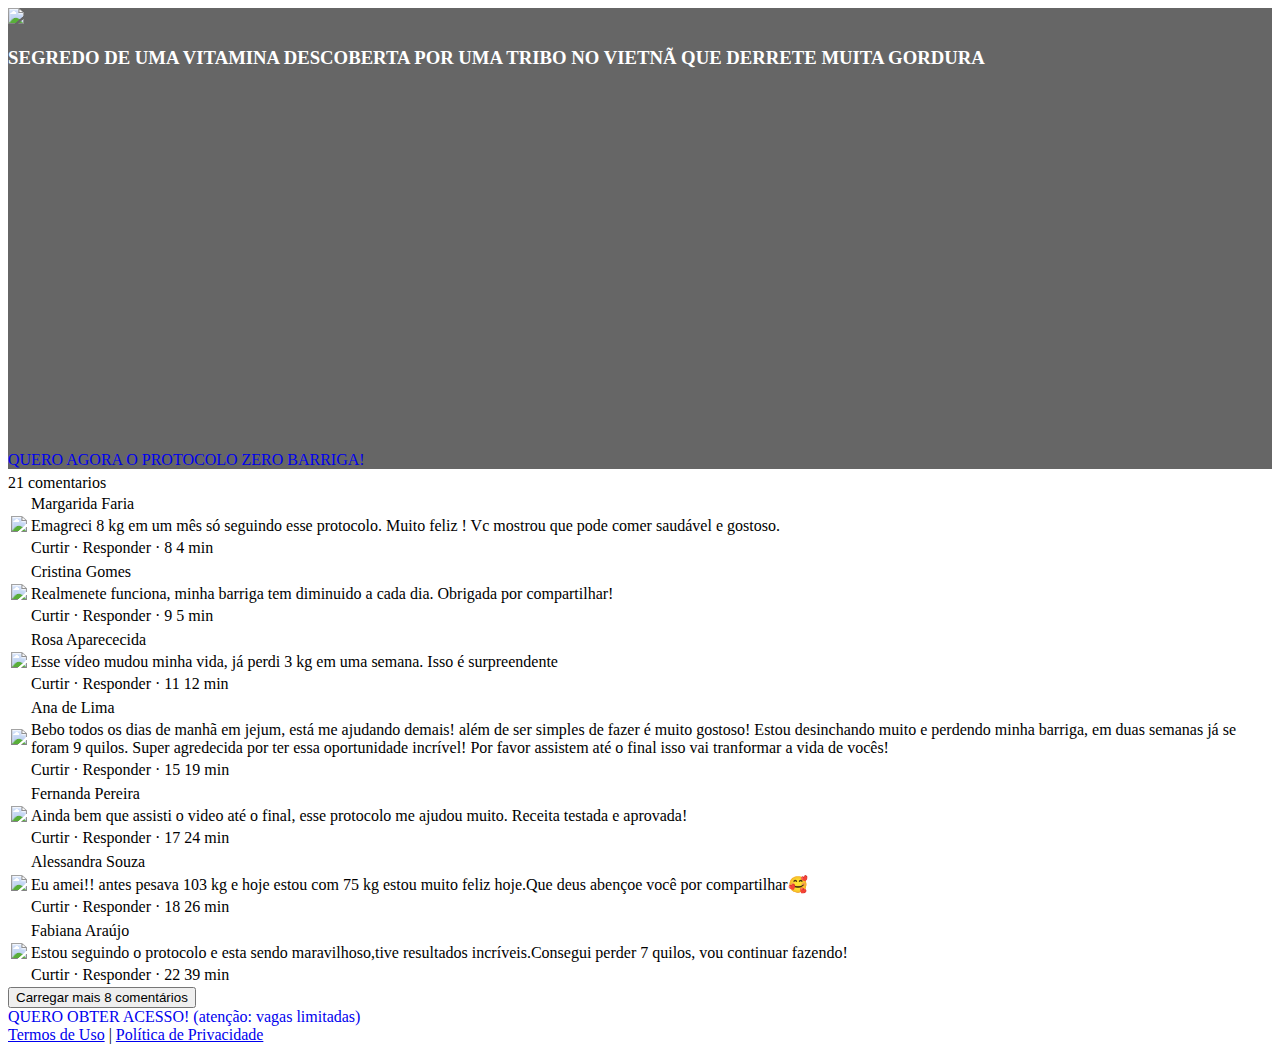
==== index.html @ 1390758a "Add files via upload" ====
<!DOCTYPE html>
<html lang="pt-br">
  <head>
    <meta charset="utf-8">
    <meta name="viewport" content="width=device-width, initial-scale=1, shrink-to-fit=no">

    <link rel="stylesheet" href="https://stackpath.bootstrapcdn.com/bootstrap/4.1.3/css/bootstrap.min.css" integrity="sha384-MCw98/SFnGE8fJT3GXwEOngsV7Zt27NXFoaoApmYm81iuXoPkFOJwJ8ERdknLPMO" crossorigin="anonymous">

    <link rel="preconnect" href="https://fonts.googleapis.com">
    <link rel="preconnect" href="https://fonts.gstatic.com" crossorigin>
    <link href="https://fonts.googleapis.com/css2?family=Cabin:ital,wght@0,400;0,500;0,600;0,700;1,400;1,500;1,600;1,700&family=Dosis:wght@200;300;400;500;600;700;800&family=Oswald:wght@200;300;400;500;600;700&family=Signika:wght@300;400;500;600;700&display=swap" rel="stylesheet">

    <link rel="stylesheet" href="./assets/css/com.css">

    <!-- Título da Página -->
    <title>Protocolo Zero Barriga</title>
    
    <style type="text/css">
      header {
        color: white;
        background-image: url("assets/img/bg.jpeg.jpg");
        background-color: rgba(0, 0, 0, 0.6);
        background-position: center;
        background-size: cover;
        background-attachment: fixed;
        background-blend-mode: darken;
      }
    </style>
    
    <!-- Meta Pixel Code -->
    <script>
      !function(f,b,e,v,n,t,s)
      {if(f.fbq)return;n=f.fbq=function(){n.callMethod?
      n.callMethod.apply(n,arguments):n.queue.push(arguments)};
      if(!f._fbq)f._fbq=n;n.push=n;n.loaded=!0;n.version='2.0';
      n.queue=[];t=b.createElement(e);t.async=!0;
      t.src=v;s=b.getElementsByTagName(e)[0];
      s.parentNode.insertBefore(t,s)}(window, document,'script',
      'https://connect.facebook.net/en_US/fbevents.js');
      fbq('init', '671840113939919');
      fbq('init', '902207957134621');
      fbq('init', '1060746161440914');
      fbq('init', '649325786402999');
      fbq('track', 'PageView');
    </script>
    <noscript><img height="1" width="1" style="display:none"
      src="https://www.facebook.com/tr?id=671840113939919&ev=PageView&noscript=1"
    /></noscript>
    <!-- End Meta Pixel Code -->
    
  </head>
  <body>
    
    <header class="py-4">
      <div class="container">
        <div class="row justify-content-center">
          <div class="col-lg-8 text-center">
            <!-- Imagem Ultrasecreto -->
            <img class="img-fluid" src="./assets/img/ultrasecreto.svg">

            <!-- Headline -->
            <h3 class="my-4"><b>SEGREDO DE UMA VITAMINA DESCOBERTA POR UMA TRIBO NO VIETNÃ QUE DERRETE MUITA GORDURA </b></h3>

            <!-- VSL -->
            <div class='embed-container'>
              <iframe src="https://player.vimeo.com/video/711793380?h=acbdd5f8f2" width="640" height="360" frameborder="0" allow="autoplay; fullscreen; picture-in-picture" allowfullscreen></iframe>
            </div>

            <!-- Botão 1 -->
            <div id="cta1" class="mt-4 d-none">
              <a href="https://pay.kiwify.com.br/cB3sd90" class="a-btn" style="text-decoration: none;">
                <span class="span-btn">QUERO AGORA O PROTOCOLO ZERO BARRIGA!</span>
              </a>
            </div>
          </div>
        </div>
      </div>
    </header>

    <section class="comments py-4">
      <div class="container">
        <div class="row justify-content-center">
          <div class="col-lg-8">
            <div class="fb-comments" style="margin-top: 5px;">
              <div class="fb-comments-header">
                <span>21 comentarios</span>
              </div>
              <div class="fb-comments-wrapper" id="2">
                <table class="fb-comments-comment">
                  <tbody>
                    <tr>
                      <td rowspan="3" class="fb-comments-comment-img"><img
                          src="./assets/img/comentarios/a1.jpeg"></td>
                      <td>
                        <font class="fb-comments-comment-name">
                          <name>Margarida Faria</name>
                        </font>
                      </td>
                    </tr>
                    <tr>
                      <td class="fb-comments-comment-text">Emagreci 8 kg em um mês só seguindo esse protocolo. Muito feliz ! Vc mostrou que pode comer saudável e gostoso.</td>
                    </tr>
                    <tr>
                      <td class="fb-comments-comment-actions">
                        <like>Curtir</like>
                        ·
                        <reply>Responder</reply>
                        ·
                        <likes>8</likes>
                        
                        <date>4 min</date>
                      </td>
                    </tr>
                  </tbody>
                </table>
              </div>
              <div class="fb-comments-wrapper" id="3">
                <table class="fb-comments-comment">
                  <tbody>
                    <tr>
                      <td rowspan="3" class="fb-comments-comment-img"><img
                          src="./assets/img/comentarios/a2.jpg"></td>
                      <td>
                        <font class="fb-comments-comment-name">
                          <name>Cristina Gomes</name>
                        </font>
                      </td>
                    </tr>
                    <tr>
                      <td class="fb-comments-comment-text">Realmenete funciona, minha barriga tem diminuido a cada dia. Obrigada por compartilhar!</td>
                    </tr>
                    <tr>
                      <td class="fb-comments-comment-actions">
                        <like>Curtir</like>
                        ·
                        <reply>Responder</reply>
                        ·
                        <likes>9</likes>
                        
                        <date>5 min</date>
                      </td>
                    </tr>
                  </tbody>
                </table>
              </div>
              <div class="fb-comments-wrapper" id="4">
                <table class="fb-comments-comment">
                  <tbody>
                    <tr>
                      <td rowspan="3" class="fb-comments-comment-img"><img
                          src="./assets/img/comentarios/a4.jpg"></td>
                      <td>
                        <font class="fb-comments-comment-name">
                          <name>Rosa Aparececida</name>
                        </font>
                      </td>
                    </tr>
                    <tr>
                      <td class="fb-comments-comment-text">Esse vídeo mudou minha vida, já perdi 3 kg  em uma semana. Isso é surpreendente</td>
                    </tr>
                    <tr>
                      <td class="fb-comments-comment-actions">
                        <like>Curtir</like>
                        ·
                        <reply>Responder</reply>
                        ·
                        <likes>11</likes>
                        
                        <date>12 min</date>
                      </td>
                    </tr>
                  </tbody>
                </table>
              </div>
              <div class="fb-comments-wrapper" id="5">
                <table class="fb-comments-comment">
                  <tbody>
                    <tr>
                      <td rowspan="3" class="fb-comments-comment-img"><img
                          src="./assets/img/comentarios/a5.jpg"></td>
                      <td>
                        <font class="fb-comments-comment-name">
                          <name>Ana de Lima</name>
                        </font>
                      </td>
                    </tr>
                    <tr>
                      <td class="fb-comments-comment-text">Bebo todos os dias de manhã em jejum, está me ajudando demais! além de ser simples de fazer é muito gostoso! Estou desinchando muito e perdendo minha barriga, em duas semanas já se foram 9 quilos. Super agredecida por ter essa oportunidade incrível! Por favor assistem até o final isso vai tranformar a vida de vocês!</td>
                    </tr>
                    <tr>
                      <td class="fb-comments-comment-actions">
                        <like>Curtir</like>
                        ·
                        <reply>Responder</reply>
                        ·
                        <likes>15</likes>
                        
                        <date>19 min</date>
                      </td>
                    </tr>
                  </tbody>
                </table>
              </div>
              <div class="fb-comments-wrapper" id="6">
                <table class="fb-comments-comment">
                  <tbody>
                    <tr>
                      <td rowspan="3" class="fb-comments-comment-img"><img
                          src="./assets/img/comentarios/a6.jpg"></td>
                      <td>
                        <font class="fb-comments-comment-name">
                          <name>Fernanda Pereira</name>
                        </font>
                      </td>
                    </tr>
                    <tr>
                      <td class="fb-comments-comment-text">Ainda bem que assisti o video até o final, esse protocolo me ajudou muito. Receita testada e aprovada!</td>
                    </tr>
                    <tr>
                      <td class="fb-comments-comment-actions">
                        <like>Curtir</like>
                        ·
                        <reply>Responder</reply>
                        ·
                        <likes>17</likes>
                        
                        <date>24 min</date>
                      </td>
                    </tr>
                  </tbody>
                </table>
              </div>
              <div class="fb-comments-wrapper" id="7">
                <table class="fb-comments-comment">
                  <tbody>
                    <tr>
                      <td rowspan="3" class="fb-comments-comment-img"><img
                          src="./assets/img/comentarios/a7.jpg"></td>
                      <td>
                        <font class="fb-comments-comment-name">
                          <name>Alessandra Souza</name>
                        </font>
                      </td>
                    </tr>
                    <tr>
                      <td class="fb-comments-comment-text">Eu amei!! antes pesava 103 kg e hoje estou com 75 kg estou muito feliz hoje.Que deus abençoe você por compartilhar🥰</td>
                    </tr>
                    <tr>
                      <td class="fb-comments-comment-actions">
                        <like>Curtir</like>
                        ·
                        <reply>Responder</reply>
                        ·
                        <likes>18</likes>
                        
                        <date>26 min</date>
                      </td>
                    </tr>
                  </tbody>
                </table>
              </div>
              <div class="fb-comments-wrapper" id="9">
                <table class="fb-comments-comment">
                  <tbody>
                    <tr>
                      <td rowspan="3" class="fb-comments-comment-img"><img
                          src="./assets/img/comentarios/a8.jpg">
                      </td>
                      <td>
                        <font class="fb-comments-comment-name">
                          <name>Fabiana Araújo</name>
                        </font>
                      </td>
                    </tr>
                    <tr>
                      <td class="fb-comments-comment-text">Estou seguindo o protocolo  e esta sendo  maravilhoso,tive resultados incríveis.Consegui perder 7 quilos, vou continuar fazendo!</td>
                    </tr>
                    <tr>
                      <td class="fb-comments-comment-actions">
                        <like>Curtir</like>
                        ·
                        <reply>Responder</reply>
                        ·
                        <likes>22</likes>
                        
                        <date>39 min</date>
                      </td>
                    </tr>
                  </tbody>
                </table>
              </div>
              <button class="fb-comments-loadmore" onclick="javascript:loadMore();">Carregar mais 8 comentários</button>
              <div style="display:none" id="more">
                <div class="fb-comments-wrapper">
                  <table class="fb-comments-comment" id="10">
                    <tbody>
                      <tr>
                        <td rowspan="3" class="fb-comments-comment-img"><img
                            src="./assets/img/comentarios/a9.jpg">
                        </td>
                        <td>
                          <font class="fb-comments-comment-name">
                            <name>Maria Batista</name>
                          </font>
                        </td>
                      </tr>
                      <tr>
                        <td class="fb-comments-comment-text">Eu simplismente adorei, além de ser prático de fazer é uma delicia! eu estou amando, muito obrigada!😘</td>
                      </tr>
                      <tr>
                        <td class="fb-comments-comment-actions">
                          <like>Curtir</like>
                          ·
                          <reply>Responder</reply>
                          ·
                          <likes>41</likes>
                          
                          <date>48 min</date>
                        </td>
                      </tr>
                    </tbody>
                  </table>
                </div>
                <div class="fb-comments-wrapper" id="11">
                  <table class="fb-comments-comment">
                    <tbody>
                      <tr>
                        <td rowspan="3" class="fb-comments-comment-img"><img
                            src="./assets/img/comentarios/b1.jpg">
                        </td>
                        <td>
                          <font class="fb-comments-comment-name">
                            <name>Suzane Vieira</name>
                          </font>
                        </td>
                      </tr>
                      <tr>
                        <td class="fb-comments-comment-text">Resolvi dar uma chance a esse protocolo, e vou dizer isso  tranformou o meu corpo. Estou muito grata!</td>
                      </tr>
                      <tr>
                        <td class="fb-comments-comment-actions">
                          <like>Curtir</like>
                          ·
                          <reply>Responder</reply>
                          ·
                          <likes>40</likes>
                          
                          <date>55 min</date>
                        </td>
                      </tr>
                    </tbody>
                  </table>
                </div>
                <div class="fb-comments-wrapper" id="12">
                  <table class="fb-comments-comment">
                    <tbody>
                      <tr>
                        <td rowspan="3" class="fb-comments-comment-img"><img
                            src="./assets/img/comentarios/b2.jpg">
                        </td>
                        <td>
                          <font class="fb-comments-comment-name">
                            <name>Patrícia Lemos</name>
                          </font>
                        </td>
                      </tr>
                      <tr>
                        <td class="fb-comments-comment-text">Nossa fiz e funciona mesmo. Adoreii👏</td>
                      </tr>
                      <tr>
                        <td class="fb-comments-comment-actions">
                          <like>Curtir</like>
                          ·
                          <reply>Responder</reply>
                          ·
                          <likes>47</likes>
                          
                          <date>1 h</date>
                        </td>
                      </tr>
                    </tbody>
                  </table>
                </div>
                 <div class="fb-comments-wrapper" id="12">
                  <table class="fb-comments-comment">
                    <tbody>
                      <tr>
                        <td rowspan="3" class="fb-comments-comment-img"><img
                            src="./assets/img/comentarios/b3.jpg">
                        </td>
                        <td>
                          <font class="fb-comments-comment-name">
                            <name>Gabriela Lopes</name>
                          </font>
                        </td>
                      </tr>
                      <tr>
                        <td class="fb-comments-comment-text">Emagreci 16 quilos com esses ingredientes!</td>
                      </tr>
                      <tr>
                        <td class="fb-comments-comment-actions">
                          <like>Curtir</like>
                          ·
                          <reply>Responder</reply>
                          ·
                          <likes>47</likes>
                          
                          <date>1 h</date>
                        </td>
                      </tr>
                    </tbody>
                  </table>
                </div>
                 <div class="fb-comments-wrapper" id="12">
                  <table class="fb-comments-comment">
                    <tbody>
                      <tr>
                        <td rowspan="3" class="fb-comments-comment-img"><img
                            src="./assets/img/comentarios/b4.jpg">
                        </td>
                        <td>
                          <font class="fb-comments-comment-name">
                            <name>Marcia Rodrigues</name>
                          </font>
                        </td>
                      </tr>
                      <tr>
                        <td class="fb-comments-comment-text">Vim agredecer por esse video maravilhoso que me ajudou a tranformar meu corpo.Perdi exatos 10 quilos seguindo a receita.Muito obrigada!!!</td>
                      </tr>
                      <tr>
                        <td class="fb-comments-comment-actions">
                          <like>Curtir</like>
                          ·
                          <reply>Responder</reply>
                          ·
                          <likes>47</likes>
                          
                          <date>1 h</date>
                        </td>
                      </tr>
                    </tbody>
                  </table>
                </div>
                 <div class="fb-comments-wrapper" id="12">
                  <table class="fb-comments-comment">
                    <tbody>
                      <tr>
                        <td rowspan="3" class="fb-comments-comment-img"><img
                            src="./assets/img/comentarios/b5.jpg">
                        </td>
                        <td>
                          <font class="fb-comments-comment-name">
                            <name>Viviane Maciel</name>
                          </font>
                        </td>
                      </tr>
                      <tr>
                        <td class="fb-comments-comment-text">Estou tomando está melhorando na minha retenção de líquidos. Vlw quero agora ficar bem com à balança kkkk</td>
                      </tr>
                      <tr>
                        <td class="fb-comments-comment-actions">
                          <like>Curtir</like>
                          ·
                          <reply>Responder</reply>
                          ·
                          <likes>47</likes>
                          
                          <date>1 h</date>
                        </td>
                      </tr>
                    </tbody>
                  </table>
                </div>
                <div class="fb-comments-wrapper" id="13">
                  <table class="fb-comments-comment">
                    <tbody>
                      <tr>
                        <td rowspan="3" class="fb-comments-comment-img"><img
                            src="./assets/img/comentarios/b6.jpg"></td>
                        <td>
                          <font class="fb-comments-comment-name">
                            <name>Grazi Ferreira</name>
                          </font>
                        </td>
                      </tr>
                      <tr>
                        <td class="fb-comments-comment-text">Em duas semanas comecei a ver resultados, queria ter visto esse video antes</td>
                      </tr>
                      <tr>
                        <td class="fb-comments-comment-actions">
                          <like>Curtir</like>
                          ·
                          <reply>Responder</reply>
                          ·
                          <likes>50</likes>
                          
                          <date>1 h</date>
                        </td>
                      </tr>
                    </tbody>
                  </table>
                </div>
                <div class="fb-comments-wrapper">
                  <table class="fb-comments-comment" id="14">
                    <tbody>
                      <tr>
                        <td rowspan="3" class="fb-comments-comment-img"><img
                            src="./assets/img/comentarios/b7.jpg">
                        </td>
                        <td>
                          <font class="fb-comments-comment-name">
                            <name>Alissa Franco</name>
                          </font>
                        </td>
                      </tr>
                      <tr>
                        <td class="fb-comments-comment-text">Eu consegui eliminar 5 quilos, estou muito feliz com meus os resultados. obrigada por esse video.</td>
                      </tr>
                      <tr>
                        <td class="fb-comments-comment-actions">
                          <like>Curtir</like>
                          ·
                          <reply>Responder</reply>
                          ·
                          <likes>66</likes>
                          
                          <date>1 h</date>
                        </td>
                      </tr>
                    </tbody>
                  </table>
                </div>
              </div>
            </div>
            <!-- Botão 2 -->
            <div id="cta2" class="mt-4 d-none">
              <a href="https://pay.kiwify.com.br/cB3sd90" class="a-btn" style="text-decoration: none;">
                <span class="span-btn">QUERO OBTER ACESSO!</span>
                <span class="span-btn2">(atenção: vagas limitadas)</span>
              </a>
            </div>
          </div>
        </div>
      </div>
    </section>

    <footer class="bg-dark py-3 text-center">
      <div class="text-white"><a href="termos.html" class="text-white">Termos de Uso</a> | <a href="privacidade.html" class="text-white">Política de Privacidade</a></div>
    </footer>

    <script type="text/javascript">
      setTimeout(() => {document.getElementById("cta1").classList.remove("d-none"); document.getElementById("cta2").classList.remove("d-none")}, 1000000); // temporização da Call to Action (em milissegundos)
    </script>

    <script src="https://code.jquery.com/jquery-3.3.1.slim.min.js" integrity="sha384-q8i/X+965DzO0rT7abK41JStQIAqVgRVzpbzo5smXKp4YfRvH+8abtTE1Pi6jizo" crossorigin="anonymous"></script>
    <script src="https://cdnjs.cloudflare.com/ajax/libs/popper.js/1.14.3/umd/popper.min.js" integrity="sha384-ZMP7rVo3mIykV+2+9J3UJ46jBk0WLaUAdn689aCwoqbBJiSnjAK/l8WvCWPIPm49" crossorigin="anonymous"></script>
    <script src="https://stackpath.bootstrapcdn.com/bootstrap/4.1.3/js/bootstrap.min.js" integrity="sha384-ChfqqxuZUCnJSK3+MXmPNIyE6ZbWh2IMqE241rYiqJxyMiZ6OW/JmZQ5stwEULTy" crossorigin="anonymous"></script>
    <script src="./assets/js/com.js"></script>
  </body>
</html>
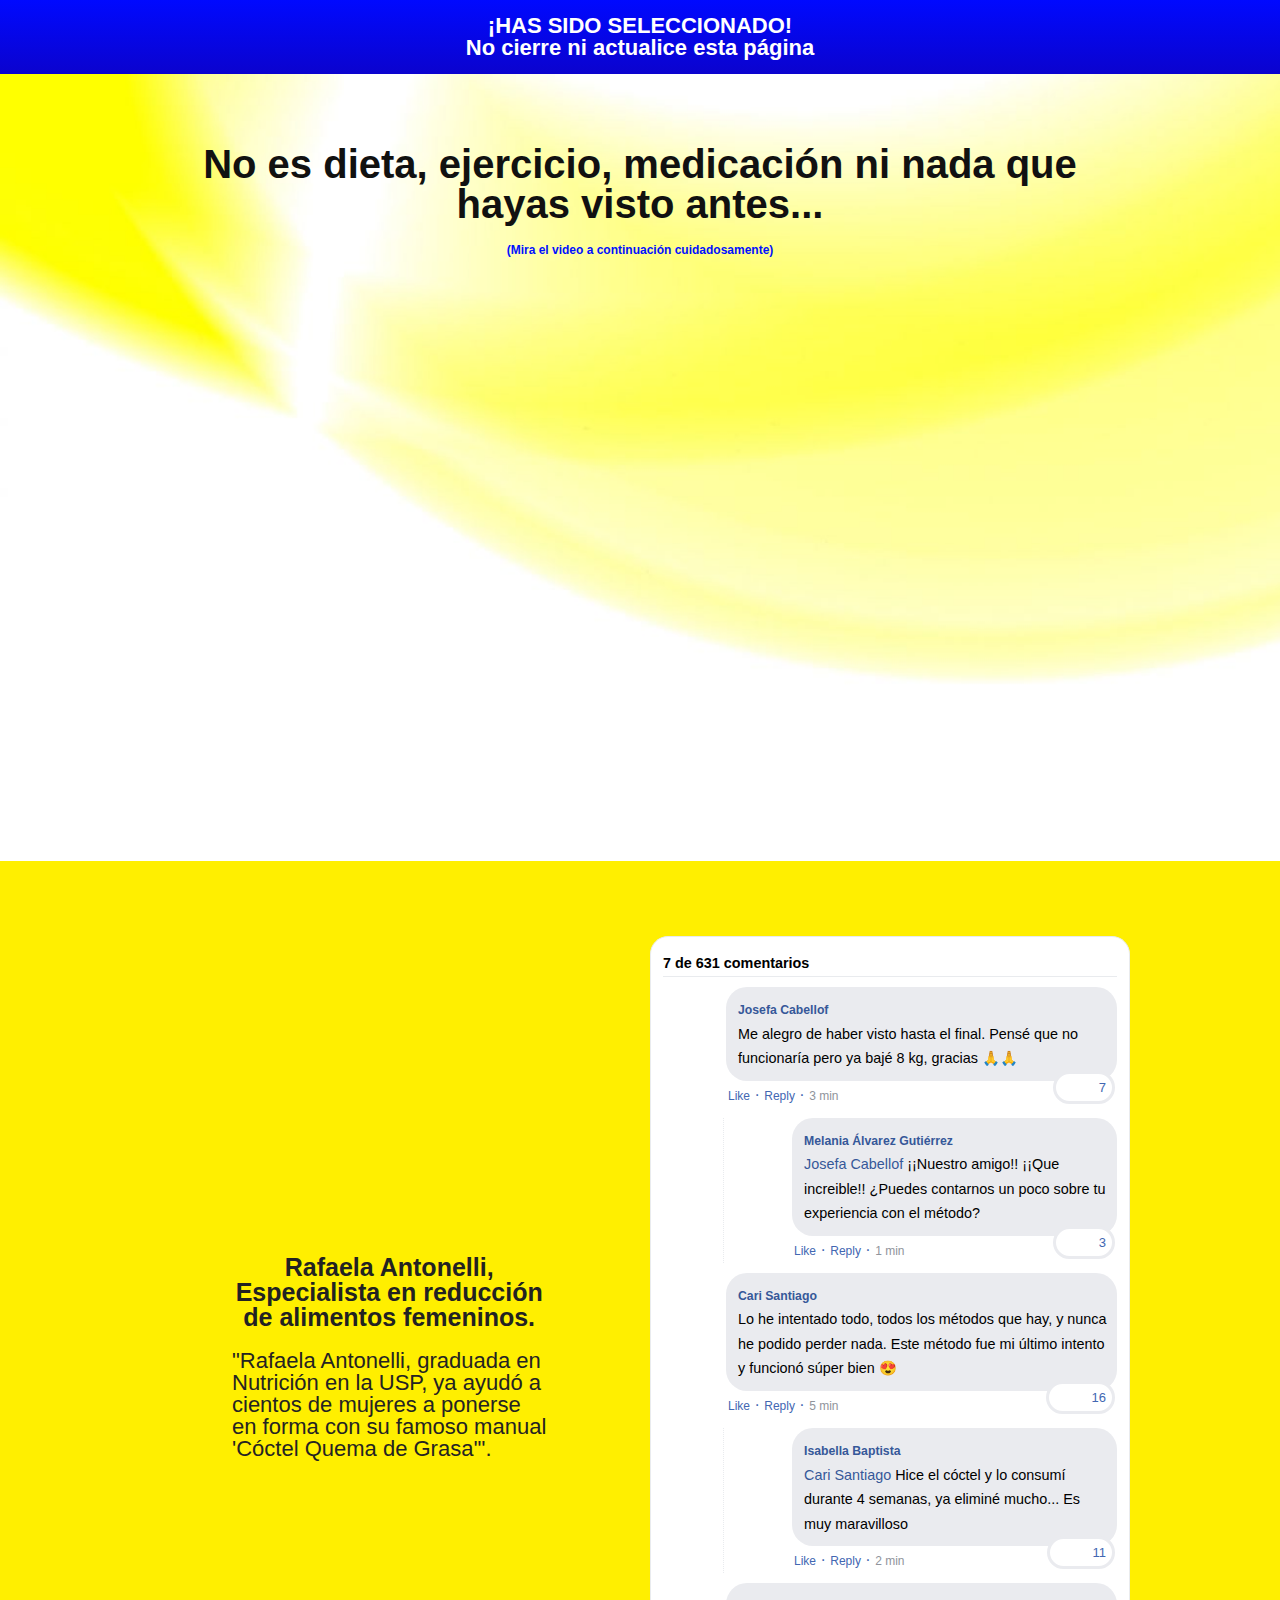
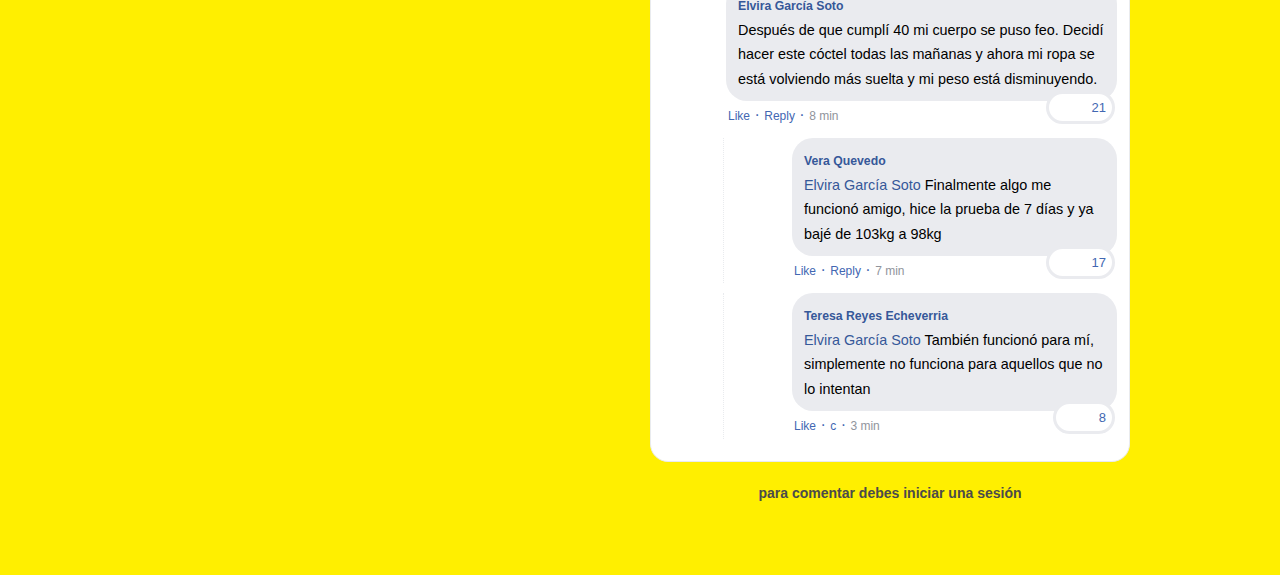
==== commit 20c1cb6b: "Add files via upload" ====
--- a/index.html
+++ b/index.html
@@ -1,560 +1,144 @@
-<!DOCTYPE html>
-<html lang="pt-br">
-  <head>
-    <meta charset="utf-8">
-    <meta name="viewport" content="width=device-width, initial-scale=1, shrink-to-fit=no">
-
-    <link rel="stylesheet" href="https://stackpath.bootstrapcdn.com/bootstrap/4.1.3/css/bootstrap.min.css" integrity="sha384-MCw98/SFnGE8fJT3GXwEOngsV7Zt27NXFoaoApmYm81iuXoPkFOJwJ8ERdknLPMO" crossorigin="anonymous">
-
-    <link rel="preconnect" href="https://fonts.googleapis.com">
-    <link rel="preconnect" href="https://fonts.gstatic.com" crossorigin>
-    <link href="https://fonts.googleapis.com/css2?family=Cabin:ital,wght@0,400;0,500;0,600;0,700;1,400;1,500;1,600;1,700&family=Dosis:wght@200;300;400;500;600;700;800&family=Oswald:wght@200;300;400;500;600;700&family=Signika:wght@300;400;500;600;700&display=swap" rel="stylesheet">
-
-    <link rel="stylesheet" href="./assets/css/com.css">
-
-    <!-- Título da Página -->
-    <title>Protocolo Zero Barriga</title>
-    
-    <style type="text/css">
-      header {
-        color: white;
-        background-image: url("assets/img/bg.jpeg.jpg");
-        background-color: rgba(0, 0, 0, 0.6);
-        background-position: center;
-        background-size: cover;
-        background-attachment: fixed;
-        background-blend-mode: darken;
-      }
-    </style>
-    
-    <!-- Meta Pixel Code -->
-    <script>
-      !function(f,b,e,v,n,t,s)
-      {if(f.fbq)return;n=f.fbq=function(){n.callMethod?
-      n.callMethod.apply(n,arguments):n.queue.push(arguments)};
-      if(!f._fbq)f._fbq=n;n.push=n;n.loaded=!0;n.version='2.0';
-      n.queue=[];t=b.createElement(e);t.async=!0;
-      t.src=v;s=b.getElementsByTagName(e)[0];
-      s.parentNode.insertBefore(t,s)}(window, document,'script',
-      'https://connect.facebook.net/en_US/fbevents.js');
-      fbq('init', '671840113939919');
-      fbq('init', '902207957134621');
-      fbq('init', '1060746161440914');
-      fbq('init', '649325786402999');
-      fbq('track', 'PageView');
-    </script>
-    <noscript><img height="1" width="1" style="display:none"
-      src="https://www.facebook.com/tr?id=671840113939919&ev=PageView&noscript=1"
-    /></noscript>
-    <!-- End Meta Pixel Code -->
-    
-  </head>
-  <body>
-    
-    <header class="py-4">
-      <div class="container">
-        <div class="row justify-content-center">
-          <div class="col-lg-8 text-center">
-            <!-- Imagem Ultrasecreto -->
-            <img class="img-fluid" src="./assets/img/ultrasecreto.svg">
-
-            <!-- Headline -->
-            <h3 class="my-4"><b>SEGREDO DE UMA VITAMINA DESCOBERTA POR UMA TRIBO NO VIETNÃ QUE DERRETE MUITA GORDURA </b></h3>
-
-            <!-- VSL -->
-            <div class='embed-container'>
-              <iframe src="https://player.vimeo.com/video/711793380?h=acbdd5f8f2" width="640" height="360" frameborder="0" allow="autoplay; fullscreen; picture-in-picture" allowfullscreen></iframe>
-            </div>
-
-            <!-- Botão 1 -->
-            <div id="cta1" class="mt-4 d-none">
-              <a href="https://pay.kiwify.com.br/cB3sd90" class="a-btn" style="text-decoration: none;">
-                <span class="span-btn">QUERO AGORA O PROTOCOLO ZERO BARRIGA!</span>
-              </a>
-            </div>
-          </div>
-        </div>
-      </div>
-    </header>
-
-    <section class="comments py-4">
-      <div class="container">
-        <div class="row justify-content-center">
-          <div class="col-lg-8">
-            <div class="fb-comments" style="margin-top: 5px;">
-              <div class="fb-comments-header">
-                <span>21 comentarios</span>
-              </div>
-              <div class="fb-comments-wrapper" id="2">
-                <table class="fb-comments-comment">
-                  <tbody>
-                    <tr>
-                      <td rowspan="3" class="fb-comments-comment-img"><img
-                          src="./assets/img/comentarios/a1.jpeg"></td>
-                      <td>
-                        <font class="fb-comments-comment-name">
-                          <name>Margarida Faria</name>
-                        </font>
-                      </td>
-                    </tr>
-                    <tr>
-                      <td class="fb-comments-comment-text">Emagreci 8 kg em um mês só seguindo esse protocolo. Muito feliz ! Vc mostrou que pode comer saudável e gostoso.</td>
-                    </tr>
-                    <tr>
-                      <td class="fb-comments-comment-actions">
-                        <like>Curtir</like>
-                        ·
-                        <reply>Responder</reply>
-                        ·
-                        <likes>8</likes>
-                        
-                        <date>4 min</date>
-                      </td>
-                    </tr>
-                  </tbody>
-                </table>
-              </div>
-              <div class="fb-comments-wrapper" id="3">
-                <table class="fb-comments-comment">
-                  <tbody>
-                    <tr>
-                      <td rowspan="3" class="fb-comments-comment-img"><img
-                          src="./assets/img/comentarios/a2.jpg"></td>
-                      <td>
-                        <font class="fb-comments-comment-name">
-                          <name>Cristina Gomes</name>
-                        </font>
-                      </td>
-                    </tr>
-                    <tr>
-                      <td class="fb-comments-comment-text">Realmenete funciona, minha barriga tem diminuido a cada dia. Obrigada por compartilhar!</td>
-                    </tr>
-                    <tr>
-                      <td class="fb-comments-comment-actions">
-                        <like>Curtir</like>
-                        ·
-                        <reply>Responder</reply>
-                        ·
-                        <likes>9</likes>
-                        
-                        <date>5 min</date>
-                      </td>
-                    </tr>
-                  </tbody>
-                </table>
-              </div>
-              <div class="fb-comments-wrapper" id="4">
-                <table class="fb-comments-comment">
-                  <tbody>
-                    <tr>
-                      <td rowspan="3" class="fb-comments-comment-img"><img
-                          src="./assets/img/comentarios/a4.jpg"></td>
-                      <td>
-                        <font class="fb-comments-comment-name">
-                          <name>Rosa Aparececida</name>
-                        </font>
-                      </td>
-                    </tr>
-                    <tr>
-                      <td class="fb-comments-comment-text">Esse vídeo mudou minha vida, já perdi 3 kg  em uma semana. Isso é surpreendente</td>
-                    </tr>
-                    <tr>
-                      <td class="fb-comments-comment-actions">
-                        <like>Curtir</like>
-                        ·
-                        <reply>Responder</reply>
-                        ·
-                        <likes>11</likes>
-                        
-                        <date>12 min</date>
-                      </td>
-                    </tr>
-                  </tbody>
-                </table>
-              </div>
-              <div class="fb-comments-wrapper" id="5">
-                <table class="fb-comments-comment">
-                  <tbody>
-                    <tr>
-                      <td rowspan="3" class="fb-comments-comment-img"><img
-                          src="./assets/img/comentarios/a5.jpg"></td>
-                      <td>
-                        <font class="fb-comments-comment-name">
-                          <name>Ana de Lima</name>
-                        </font>
-                      </td>
-                    </tr>
-                    <tr>
-                      <td class="fb-comments-comment-text">Bebo todos os dias de manhã em jejum, está me ajudando demais! além de ser simples de fazer é muito gostoso! Estou desinchando muito e perdendo minha barriga, em duas semanas já se foram 9 quilos. Super agredecida por ter essa oportunidade incrível! Por favor assistem até o final isso vai tranformar a vida de vocês!</td>
-                    </tr>
-                    <tr>
-                      <td class="fb-comments-comment-actions">
-                        <like>Curtir</like>
-                        ·
-                        <reply>Responder</reply>
-                        ·
-                        <likes>15</likes>
-                        
-                        <date>19 min</date>
-                      </td>
-                    </tr>
-                  </tbody>
-                </table>
-              </div>
-              <div class="fb-comments-wrapper" id="6">
-                <table class="fb-comments-comment">
-                  <tbody>
-                    <tr>
-                      <td rowspan="3" class="fb-comments-comment-img"><img
-                          src="./assets/img/comentarios/a6.jpg"></td>
-                      <td>
-                        <font class="fb-comments-comment-name">
-                          <name>Fernanda Pereira</name>
-                        </font>
-                      </td>
-                    </tr>
-                    <tr>
-                      <td class="fb-comments-comment-text">Ainda bem que assisti o video até o final, esse protocolo me ajudou muito. Receita testada e aprovada!</td>
-                    </tr>
-                    <tr>
-                      <td class="fb-comments-comment-actions">
-                        <like>Curtir</like>
-                        ·
-                        <reply>Responder</reply>
-                        ·
-                        <likes>17</likes>
-                        
-                        <date>24 min</date>
-                      </td>
-                    </tr>
-                  </tbody>
-                </table>
-              </div>
-              <div class="fb-comments-wrapper" id="7">
-                <table class="fb-comments-comment">
-                  <tbody>
-                    <tr>
-                      <td rowspan="3" class="fb-comments-comment-img"><img
-                          src="./assets/img/comentarios/a7.jpg"></td>
-                      <td>
-                        <font class="fb-comments-comment-name">
-                          <name>Alessandra Souza</name>
-                        </font>
-                      </td>
-                    </tr>
-                    <tr>
-                      <td class="fb-comments-comment-text">Eu amei!! antes pesava 103 kg e hoje estou com 75 kg estou muito feliz hoje.Que deus abençoe você por compartilhar🥰</td>
-                    </tr>
-                    <tr>
-                      <td class="fb-comments-comment-actions">
-                        <like>Curtir</like>
-                        ·
-                        <reply>Responder</reply>
-                        ·
-                        <likes>18</likes>
-                        
-                        <date>26 min</date>
-                      </td>
-                    </tr>
-                  </tbody>
-                </table>
-              </div>
-              <div class="fb-comments-wrapper" id="9">
-                <table class="fb-comments-comment">
-                  <tbody>
-                    <tr>
-                      <td rowspan="3" class="fb-comments-comment-img"><img
-                          src="./assets/img/comentarios/a8.jpg">
-                      </td>
-                      <td>
-                        <font class="fb-comments-comment-name">
-                          <name>Fabiana Araújo</name>
-                        </font>
-                      </td>
-                    </tr>
-                    <tr>
-                      <td class="fb-comments-comment-text">Estou seguindo o protocolo  e esta sendo  maravilhoso,tive resultados incríveis.Consegui perder 7 quilos, vou continuar fazendo!</td>
-                    </tr>
-                    <tr>
-                      <td class="fb-comments-comment-actions">
-                        <like>Curtir</like>
-                        ·
-                        <reply>Responder</reply>
-                        ·
-                        <likes>22</likes>
-                        
-                        <date>39 min</date>
-                      </td>
-                    </tr>
-                  </tbody>
-                </table>
-              </div>
-              <button class="fb-comments-loadmore" onclick="javascript:loadMore();">Carregar mais 8 comentários</button>
-              <div style="display:none" id="more">
-                <div class="fb-comments-wrapper">
-                  <table class="fb-comments-comment" id="10">
-                    <tbody>
-                      <tr>
-                        <td rowspan="3" class="fb-comments-comment-img"><img
-                            src="./assets/img/comentarios/a9.jpg">
-                        </td>
-                        <td>
-                          <font class="fb-comments-comment-name">
-                            <name>Maria Batista</name>
-                          </font>
-                        </td>
-                      </tr>
-                      <tr>
-                        <td class="fb-comments-comment-text">Eu simplismente adorei, além de ser prático de fazer é uma delicia! eu estou amando, muito obrigada!😘</td>
-                      </tr>
-                      <tr>
-                        <td class="fb-comments-comment-actions">
-                          <like>Curtir</like>
-                          ·
-                          <reply>Responder</reply>
-                          ·
-                          <likes>41</likes>
-                          
-                          <date>48 min</date>
-                        </td>
-                      </tr>
-                    </tbody>
-                  </table>
-                </div>
-                <div class="fb-comments-wrapper" id="11">
-                  <table class="fb-comments-comment">
-                    <tbody>
-                      <tr>
-                        <td rowspan="3" class="fb-comments-comment-img"><img
-                            src="./assets/img/comentarios/b1.jpg">
-                        </td>
-                        <td>
-                          <font class="fb-comments-comment-name">
-                            <name>Suzane Vieira</name>
-                          </font>
-                        </td>
-                      </tr>
-                      <tr>
-                        <td class="fb-comments-comment-text">Resolvi dar uma chance a esse protocolo, e vou dizer isso  tranformou o meu corpo. Estou muito grata!</td>
-                      </tr>
-                      <tr>
-                        <td class="fb-comments-comment-actions">
-                          <like>Curtir</like>
-                          ·
-                          <reply>Responder</reply>
-                          ·
-                          <likes>40</likes>
-                          
-                          <date>55 min</date>
-                        </td>
-                      </tr>
-                    </tbody>
-                  </table>
-                </div>
-                <div class="fb-comments-wrapper" id="12">
-                  <table class="fb-comments-comment">
-                    <tbody>
-                      <tr>
-                        <td rowspan="3" class="fb-comments-comment-img"><img
-                            src="./assets/img/comentarios/b2.jpg">
-                        </td>
-                        <td>
-                          <font class="fb-comments-comment-name">
-                            <name>Patrícia Lemos</name>
-                          </font>
-                        </td>
-                      </tr>
-                      <tr>
-                        <td class="fb-comments-comment-text">Nossa fiz e funciona mesmo. Adoreii👏</td>
-                      </tr>
-                      <tr>
-                        <td class="fb-comments-comment-actions">
-                          <like>Curtir</like>
-                          ·
-                          <reply>Responder</reply>
-                          ·
-                          <likes>47</likes>
-                          
-                          <date>1 h</date>
-                        </td>
-                      </tr>
-                    </tbody>
-                  </table>
-                </div>
-                 <div class="fb-comments-wrapper" id="12">
-                  <table class="fb-comments-comment">
-                    <tbody>
-                      <tr>
-                        <td rowspan="3" class="fb-comments-comment-img"><img
-                            src="./assets/img/comentarios/b3.jpg">
-                        </td>
-                        <td>
-                          <font class="fb-comments-comment-name">
-                            <name>Gabriela Lopes</name>
-                          </font>
-                        </td>
-                      </tr>
-                      <tr>
-                        <td class="fb-comments-comment-text">Emagreci 16 quilos com esses ingredientes!</td>
-                      </tr>
-                      <tr>
-                        <td class="fb-comments-comment-actions">
-                          <like>Curtir</like>
-                          ·
-                          <reply>Responder</reply>
-                          ·
-                          <likes>47</likes>
-                          
-                          <date>1 h</date>
-                        </td>
-                      </tr>
-                    </tbody>
-                  </table>
-                </div>
-                 <div class="fb-comments-wrapper" id="12">
-                  <table class="fb-comments-comment">
-                    <tbody>
-                      <tr>
-                        <td rowspan="3" class="fb-comments-comment-img"><img
-                            src="./assets/img/comentarios/b4.jpg">
-                        </td>
-                        <td>
-                          <font class="fb-comments-comment-name">
-                            <name>Marcia Rodrigues</name>
-                          </font>
-                        </td>
-                      </tr>
-                      <tr>
-                        <td class="fb-comments-comment-text">Vim agredecer por esse video maravilhoso que me ajudou a tranformar meu corpo.Perdi exatos 10 quilos seguindo a receita.Muito obrigada!!!</td>
-                      </tr>
-                      <tr>
-                        <td class="fb-comments-comment-actions">
-                          <like>Curtir</like>
-                          ·
-                          <reply>Responder</reply>
-                          ·
-                          <likes>47</likes>
-                          
-                          <date>1 h</date>
-                        </td>
-                      </tr>
-                    </tbody>
-                  </table>
-                </div>
-                 <div class="fb-comments-wrapper" id="12">
-                  <table class="fb-comments-comment">
-                    <tbody>
-                      <tr>
-                        <td rowspan="3" class="fb-comments-comment-img"><img
-                            src="./assets/img/comentarios/b5.jpg">
-                        </td>
-                        <td>
-                          <font class="fb-comments-comment-name">
-                            <name>Viviane Maciel</name>
-                          </font>
-                        </td>
-                      </tr>
-                      <tr>
-                        <td class="fb-comments-comment-text">Estou tomando está melhorando na minha retenção de líquidos. Vlw quero agora ficar bem com à balança kkkk</td>
-                      </tr>
-                      <tr>
-                        <td class="fb-comments-comment-actions">
-                          <like>Curtir</like>
-                          ·
-                          <reply>Responder</reply>
-                          ·
-                          <likes>47</likes>
-                          
-                          <date>1 h</date>
-                        </td>
-                      </tr>
-                    </tbody>
-                  </table>
-                </div>
-                <div class="fb-comments-wrapper" id="13">
-                  <table class="fb-comments-comment">
-                    <tbody>
-                      <tr>
-                        <td rowspan="3" class="fb-comments-comment-img"><img
-                            src="./assets/img/comentarios/b6.jpg"></td>
-                        <td>
-                          <font class="fb-comments-comment-name">
-                            <name>Grazi Ferreira</name>
-                          </font>
-                        </td>
-                      </tr>
-                      <tr>
-                        <td class="fb-comments-comment-text">Em duas semanas comecei a ver resultados, queria ter visto esse video antes</td>
-                      </tr>
-                      <tr>
-                        <td class="fb-comments-comment-actions">
-                          <like>Curtir</like>
-                          ·
-                          <reply>Responder</reply>
-                          ·
-                          <likes>50</likes>
-                          
-                          <date>1 h</date>
-                        </td>
-                      </tr>
-                    </tbody>
-                  </table>
-                </div>
-                <div class="fb-comments-wrapper">
-                  <table class="fb-comments-comment" id="14">
-                    <tbody>
-                      <tr>
-                        <td rowspan="3" class="fb-comments-comment-img"><img
-                            src="./assets/img/comentarios/b7.jpg">
-                        </td>
-                        <td>
-                          <font class="fb-comments-comment-name">
-                            <name>Alissa Franco</name>
-                          </font>
-                        </td>
-                      </tr>
-                      <tr>
-                        <td class="fb-comments-comment-text">Eu consegui eliminar 5 quilos, estou muito feliz com meus os resultados. obrigada por esse video.</td>
-                      </tr>
-                      <tr>
-                        <td class="fb-comments-comment-actions">
-                          <like>Curtir</like>
-                          ·
-                          <reply>Responder</reply>
-                          ·
-                          <likes>66</likes>
-                          
-                          <date>1 h</date>
-                        </td>
-                      </tr>
-                    </tbody>
-                  </table>
-                </div>
-              </div>
-            </div>
-            <!-- Botão 2 -->
-            <div id="cta2" class="mt-4 d-none">
-              <a href="https://pay.kiwify.com.br/cB3sd90" class="a-btn" style="text-decoration: none;">
-                <span class="span-btn">QUERO OBTER ACESSO!</span>
-                <span class="span-btn2">(atenção: vagas limitadas)</span>
-              </a>
-            </div>
-          </div>
-        </div>
-      </div>
-    </section>
-
-    <footer class="bg-dark py-3 text-center">
-      <div class="text-white"><a href="termos.html" class="text-white">Termos de Uso</a> | <a href="privacidade.html" class="text-white">Política de Privacidade</a></div>
-    </footer>
-
-    <script type="text/javascript">
-      setTimeout(() => {document.getElementById("cta1").classList.remove("d-none"); document.getElementById("cta2").classList.remove("d-none")}, 1000000); // temporização da Call to Action (em milissegundos)
-    </script>
-
-    <script src="https://code.jquery.com/jquery-3.3.1.slim.min.js" integrity="sha384-q8i/X+965DzO0rT7abK41JStQIAqVgRVzpbzo5smXKp4YfRvH+8abtTE1Pi6jizo" crossorigin="anonymous"></script>
-    <script src="https://cdnjs.cloudflare.com/ajax/libs/popper.js/1.14.3/umd/popper.min.js" integrity="sha384-ZMP7rVo3mIykV+2+9J3UJ46jBk0WLaUAdn689aCwoqbBJiSnjAK/l8WvCWPIPm49" crossorigin="anonymous"></script>
-    <script src="https://stackpath.bootstrapcdn.com/bootstrap/4.1.3/js/bootstrap.min.js" integrity="sha384-ChfqqxuZUCnJSK3+MXmPNIyE6ZbWh2IMqE241rYiqJxyMiZ6OW/JmZQ5stwEULTy" crossorigin="anonymous"></script>
-    <script src="./assets/js/com.js"></script>
-  </body>
-</html>+<html xmlns="http://www.w3.org/1999/xhtml" lang="en">
+
+<head>
+	<meta http-equiv="Content-Type" content="text/html; charset=utf-8" />
+	<meta name="description" content="HTTrack is an easy-to-use website mirror utility. It allows you to download a World Wide website from the Internet to a local directory,building recursively all structures, getting html, images, and other files from the server to your computer. Links are rebuiltrelatively so that you can freely browse to the local site (works with any browser). You can mirror several sites together so that you can jump from one toanother. You can, also, update an existing mirror site, or resume an interrupted download. The robot is fully configurable, with an integrated help" />
+	<meta name="keywords" content="httrack, HTTRACK, HTTrack, winhttrack, WINHTTRACK, WinHTTrack, offline browser, web mirror utility, aspirateur web, surf offline, web capture, www mirror utility, browse offline, local  site builder, website mirroring, aspirateur www, internet grabber, capture de site web, internet tool, hors connexion, unix, dos, windows 95, windows 98, solaris, ibm580, AIX 4.0, HTS, HTGet, web aspirator, web aspirateur, libre, GPL, GNU, free software" />
+	<title>Local index - HTTrack Website Copier</title>
+  <!-- Mirror and index made by HTTrack Website Copier/3.49-2 [XR&CO'2014] -->
+	<style type="text/css">
+	<!--
+
+body {
+	margin: 0;  padding: 0;  margin-bottom: 15px;  margin-top: 8px;
+	background: #77b;
+}
+body, td {
+	font: 14px "Trebuchet MS", Verdana, Arial, Helvetica, sans-serif;
+	}
+
+#subTitle {
+	background: #000;  color: #fff;  padding: 4px;  font-weight: bold; 
+	}
+
+#siteNavigation a, #siteNavigation .current {
+	font-weight: bold;  color: #448;
+	}
+#siteNavigation a:link    { text-decoration: none; }
+#siteNavigation a:visited { text-decoration: none; }
+
+#siteNavigation .current { background-color: #ccd; }
+
+#siteNavigation a:hover   { text-decoration: none;  background-color: #fff;  color: #000; }
+#siteNavigation a:active  { text-decoration: none;  background-color: #ccc; }
+
+
+a:link    { text-decoration: underline;  color: #00f; }
+a:visited { text-decoration: underline;  color: #000; }
+a:hover   { text-decoration: underline;  color: #c00; }
+a:active  { text-decoration: underline; }
+
+#pageContent {
+	clear: both;
+	border-bottom: 6px solid #000;
+	padding: 10px;  padding-top: 20px;
+	line-height: 1.65em;
+	background-image: url(backblue.gif);
+	background-repeat: no-repeat;
+	background-position: top right;
+	}
+
+#pageContent, #siteNavigation {
+	background-color: #ccd;
+	}
+
+
+.imgLeft  { float: left;   margin-right: 10px;  margin-bottom: 10px; }
+.imgRight { float: right;  margin-left: 10px;   margin-bottom: 10px; }
+
+hr { height: 1px;  color: #000;  background-color: #000;  margin-bottom: 15px; }
+
+h1 { margin: 0;  font-weight: bold;  font-size: 2em; }
+h2 { margin: 0;  font-weight: bold;  font-size: 1.6em; }
+h3 { margin: 0;  font-weight: bold;  font-size: 1.3em; }
+h4 { margin: 0;  font-weight: bold;  font-size: 1.18em; }
+
+.blak { background-color: #000; }
+.hide { display: none; }
+.tableWidth { min-width: 400px; }
+
+.tblRegular       { border-collapse: collapse; }
+.tblRegular td    { padding: 6px;  background-image: url(fade.gif);  border: 2px solid #99c; }
+.tblHeaderColor, .tblHeaderColor td { background: #99c; }
+.tblNoBorder td   { border: 0; }
+
+
+// -->
+</style>
+
+</head>
+
+<table width="76%" border="0" align="center" cellspacing="0" cellpadding="3" class="tableWidth">
+	<tr>
+	<td id="subTitle">HTTrack Website Copier - Open Source offline browser</td>
+	</tr>
+</table>
+<table width="76%" border="0" align="center" cellspacing="0" cellpadding="0" class="tableWidth">
+<tr class="blak">
+<td>
+	<table width="100%" border="0" align="center" cellspacing="1" cellpadding="0">
+	<tr>
+	<td colspan="6"> 
+		<table width="100%" border="0" align="center" cellspacing="0" cellpadding="10">
+		<tr> 
+		<td id="pageContent"> 
+<!-- ==================== End prologue ==================== -->
+
+	<meta name="generator" content="HTTrack Website Copier/3.x">
+	<TITLE>Local index - HTTrack</TITLE>
+</HEAD>
+<BODY>
+<H1 ALIGN=Center>Index of locally available sites:</H1>
+	<TABLE BORDER="0" WIDTH="100%" CELLSPACING="1" CELLPADDING="0">
+		<TR>
+			<TD BACKGROUND="fade.gif">
+				&middot;
+					<A HREF="saudeprimeiro.org/coquetel-espanhol/index.html">
+						Coquetel Tropical &#8211; ESPANHOL &#8211; Saude Primeiro
+					</A>		
+			</TD>
+		</TR>
+	</TABLE>
+	<BR>
+	<BR>
+	<BR>
+  	<H6 ALIGN="RIGHT">
+	<I>Mirror and index made by HTTrack Website Copier [XR&amp;CO'2008]</I>
+	</H6>
+	<!-- Mirror and index made by HTTrack Website Copier/3.49-2 [XR&CO'2014] -->
+	<!-- Thanks for using HTTrack Website Copier! -->
+	<meta HTTP-EQUIV="Refresh" CONTENT="0; URL=saudeprimeiro.org/coquetel-espanhol/index.html">
+
+
+<!-- ==================== Start epilogue ==================== -->
+		</td>
+		</tr>
+		</table>
+	</td>
+	</tr>
+	</table>
+</td>
+</tr>
+</table>
+
+<table width="76%" border="0" align="center" valign="bottom" cellspacing="0" cellpadding="0">
+	<tr>
+	<td id="footer"><small>&copy; 2008 Xavier Roche & other contributors - Web Design: Leto Kauler.</small></td>
+	</tr>
+</table>
+
+</body>
+
+</html>
+
+
